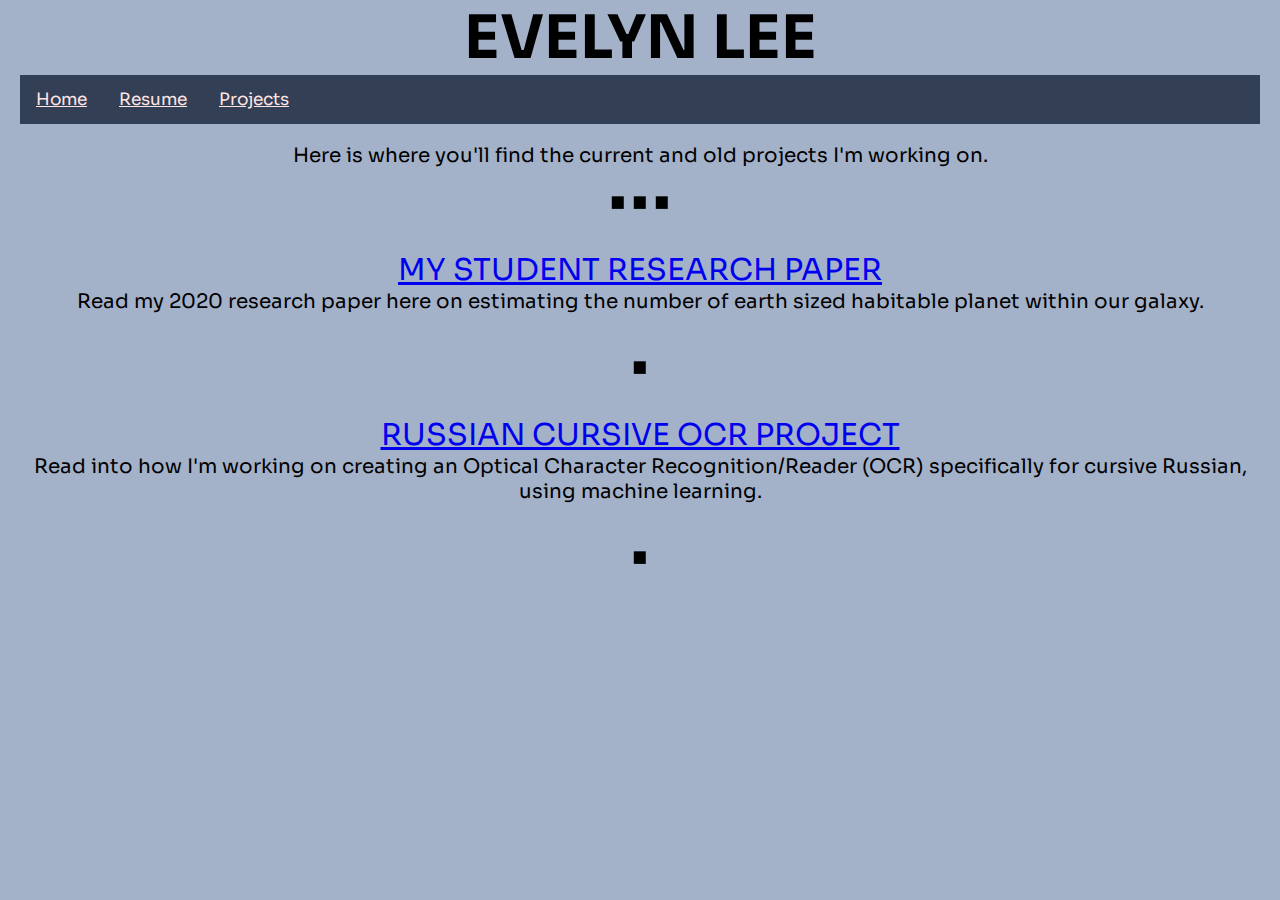
==== projects.html @ 2d14d289 "change it again" ====
<!DOCTYPE html>
<html>
  <head>
    <title>Evelyn Lee</title>
    <link href="https://fonts.googleapis.com/css2?family=Sora:wght@100;200&display=swap" rel="stylesheet">
    <link rel="stylesheet" type="text/css" href="stylesheet.css">
  </head>
  <body style="background-color:#a3b1c9;">
    <center>
      <h1  style="font-size: 60px;"> EVELYN LEE </h1>
      <ul style="background-color:#333f54;">
        <li><a href="index.html">Home</a></li>
        <li><a target="_blank" href="https://docs.google.com/document/d/154IcxcuaKmGl_ihyJojEN-pFoZqTG5M0qcMwYhzF86Y/edit?usp=sharing">Resume</a></li>
        <li><a class="active" href="projects.html">Projects</a></li>
      </ul>
      <br>

      <p> Here is where you'll find the current and old projects I'm working on.</p>


      <p style = "font-size:50px;">•••</p>
      <br>


      <a style="font-size:30px;" target="_blank" href="https://docs.google.com/document/d/1yXSRSCd3Va7WezrfDUOI1sY9FyUe70yb1ut0jM3OX-Y/edit?usp=sharing">MY STUDENT RESEARCH PAPER</a>
      <!-- <div class="box"> -->
        <p>Read my 2020 research paper here on estimating the number of earth sized habitable planet within our galaxy.</p>
      <!-- </div> -->


      <br>
      <p style = "font-size:50px;">•</p>
      <br>


      <a style="font-size:30px;" href="RussianOCR.html">RUSSIAN CURSIVE OCR PROJECT</a>
      <!-- <div class="box"> -->
        <p>Read into how I'm working on creating an Optical Character Recognition/Reader (OCR) specifically for cursive Russian, using machine learning.</p>
      <!-- </div> -->


      <br>
      <p style = "font-size:50px;">•</p>
      <br>


    </center>
  </body>
</html>
---- stylesheet.css ----
:root {
	--sage:								#87A376;
	--sakura:							#FFE4E4;
	--slate:							#333f54;
	--white:							#FFFFFF;

	--trans: transparent;
}

hr {
	background-color: black;
	border: none;
	height: 1px;
}

body {
  font-family: 'Sora', sans-serif;
padding-left: 20px;
padding-right: 20px;
}

h1 {
  text-align: center;
}

p {
  font-size: 20px;
  text-align: center;
}

ul {
	list-style-type: none;
	overflow: hidden;
}

li {
	float: left;
}

li a {
	display: block;
	text-align: center;
	color: #FFE4E4;
	font-size: 17px;
	padding: 14px 16px;
}

li a:hover {
	background-color: #111;
	color: #FFE4E4;
}

a {
	display: block;
}

div.box {
	border: 5px solid black;
	width: 75%;
	padding: 20px;
	list-style-type: none;
	overflow: hidden;
}

* { margin: 0; padding: 0; font-size: 15px;}

div.diamonds {  display: inline-block;
	margin: 0.1em; border-radius: 0; font-size: 4em; position: relative; transform-style: preserve-3d; width:100% }
div::before,
div::after {
	border-radius: 0;
	content: '';
	display: block;
	position: absolute;
	height: 100%;
	width: 100%; }
.current { border-radius: 0; font-size: 5.5em; height: 5em; width: 100; }
.current::before,
.current::after { border-radius: 0; }



.diamonds {
	background: var(--sakura);
	background-image:
		repeating-linear-gradient(
			60deg,
			var(--slate),
			var(--slate) 0.6em,
			var(--trans) 0.61em,
			var(--trans) 0.9em,
			var(--slate) 0.91em),
		repeating-linear-gradient(
			-60deg,
			var(--slate),
			var(--slate) 0.6em,
			var(--trans) 0.61em,
			var(--trans) 0.9em,
			var(--slate) 0.91em),
		repeating-linear-gradient(
			90deg,
			var(--white),
			var(--white) 0.3em,
			var(--trans) 0.31em,
			var(--trans) 0.52em,
			var(--white) 0.525em);
	background-position: 0.48em 0;
	background-size: 21em;
}
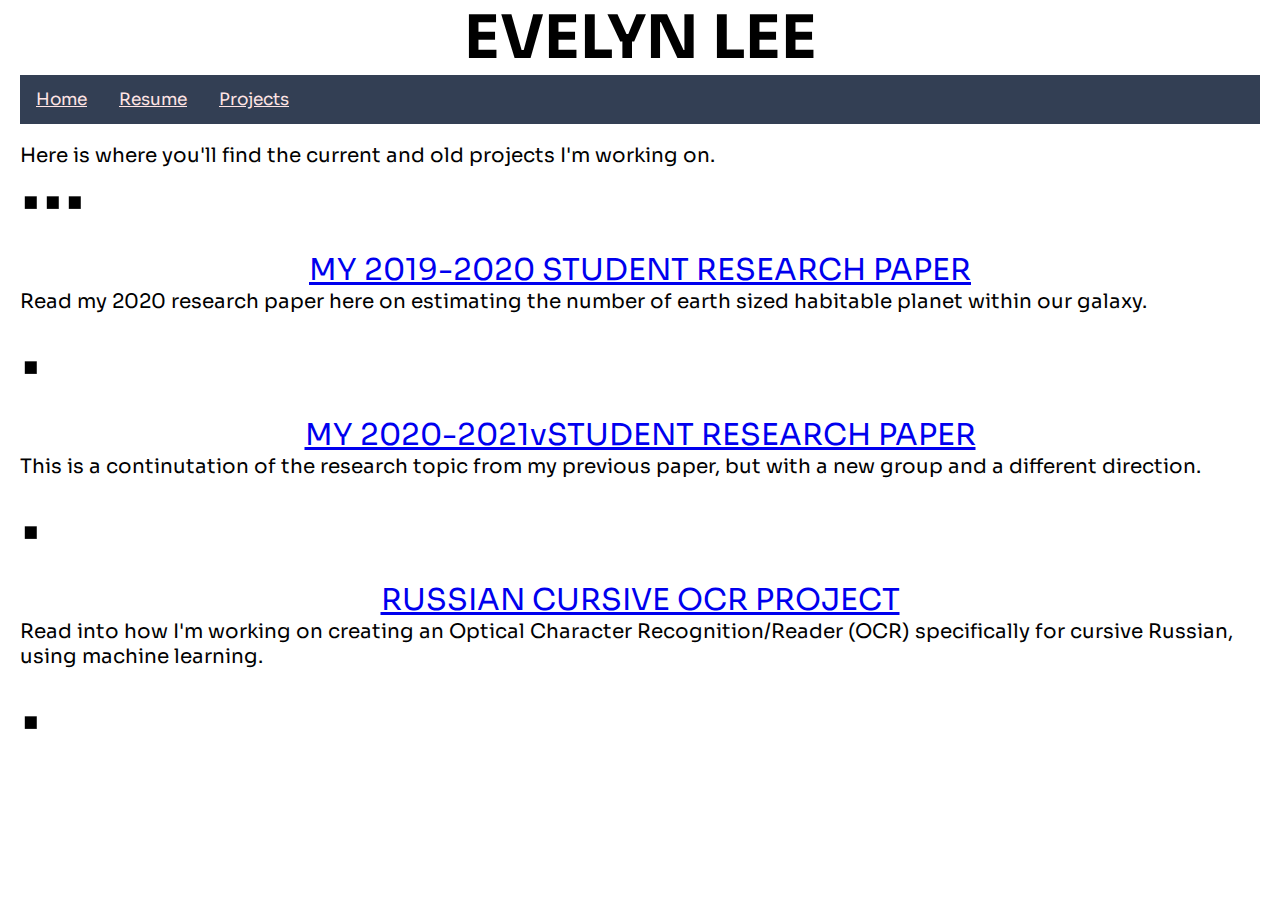
==== commit 17027881: "added research paper" ====
--- a/projects.html
+++ b/projects.html
@@ -5,7 +5,7 @@
     <link href="https://fonts.googleapis.com/css2?family=Sora:wght@100;200&display=swap" rel="stylesheet">
     <link rel="stylesheet" type="text/css" href="stylesheet.css">
   </head>
-  <body style="background-color:#a3b1c9;">
+  <body style="background-color:white;">
     <center>
       <h1  style="font-size: 60px;"> EVELYN LEE </h1>
       <ul style="background-color:#333f54;">
@@ -22,9 +22,20 @@
       <br>
 
 
-      <a style="font-size:30px;" target="_blank" href="https://docs.google.com/document/d/1yXSRSCd3Va7WezrfDUOI1sY9FyUe70yb1ut0jM3OX-Y/edit?usp=sharing">MY STUDENT RESEARCH PAPER</a>
+      <a style="font-size:30px;" target="_blank" href="https://docs.google.com/document/d/1yXSRSCd3Va7WezrfDUOI1sY9FyUe70yb1ut0jM3OX-Y/edit?usp=sharing">MY 2019-2020 STUDENT RESEARCH PAPER</a>
       <!-- <div class="box"> -->
         <p>Read my 2020 research paper here on estimating the number of earth sized habitable planet within our galaxy.</p>
+      <!-- </div> -->
+      
+
+      <br>
+      <p style = "font-size:50px;">•</p>
+      <br>
+
+
+      <a style="font-size:30px;" target="_blank" href="https://docs.google.com/document/d/1r8S0wmml6mHlD1Bqo4uEYEm_jOev7NtJA_S8nfvfAV4/edit?usp=sharing">MY 2020-2021vSTUDENT RESEARCH PAPER</a>
+      <!-- <div class="box"> -->
+        <p>This is a continutation of the research topic from my previous paper, but with a new group and a different direction.</p>
       <!-- </div> -->
 
 
--- a/stylesheet.css
+++ b/stylesheet.css
@@ -25,7 +25,7 @@
 
 p {
   font-size: 20px;
-  text-align: center;
+  text-align: left;
 }
 
 ul {
@@ -86,7 +86,7 @@
 		repeating-linear-gradient(
 			60deg,
 			var(--slate),
-			var(--slate) 0.6em,
+			var(--slate) 0.6em
 			var(--trans) 0.61em,
 			var(--trans) 0.9em,
 			var(--slate) 0.91em),
@@ -107,3 +107,70 @@
 	background-position: 0.48em 0;
 	background-size: 21em;
 }
+
+
+
+/* The sidebar menu */
+.sidebar {
+  height: 100%; /* 100% Full-height */
+  width: 0; /* 0 width - change this with JavaScript */
+  position: fixed; /* Stay in place */
+  z-index: 1; /* Stay on top */
+  top: 0;
+  left: 0;
+  background-color: #111; /* Black*/
+  overflow-x: hidden; /* Disable horizontal scroll */
+  padding-top: 60px; /* Place content 60px from the top */
+  transition: 0.5s; /* 0.5 second transition effect to slide in the sidebar */
+}
+
+/* The sidebar links */
+.sidebar a {
+  padding: 8px 8px 8px 32px;
+  text-decoration: none;
+  font-size: 25px;
+  color: #818181;
+  display: block;
+  transition: 0.3s;
+}
+
+/* When you mouse over the navigation links, change their color */
+.sidebar a:hover {
+  color: #f1f1f1;
+}
+
+/* Position and style the close button (top right corner) */
+.sidebar .closebtn {
+  position: absolute;
+  top: 0;
+  right: 25px;
+  font-size: 36px;
+  margin-left: 50px;
+}
+
+/* The button used to open the sidebar */
+.openbtn {
+  font-size: 20px;
+  cursor: pointer;
+  background-color: #111;
+  color: white;
+  padding: 10px 15px;
+  border: none;
+}
+
+.openbtn:hover {
+  background-color: #444;
+}
+
+/* Style page content - use this if you want to push the page content to the right when you open the side navigation */
+#main {
+  transition: margin-left .5s; /* If you want a transition effect */
+  padding: 20px;
+}
+
+/* On smaller screens, where height is less than 450px, change the style of the sidenav (less padding and a smaller font size) */
+@media screen and (max-height: 450px) {
+  .sidebar {padding-top: 15px;}
+  .sidebar a {font-size: 18px;}
+}
+
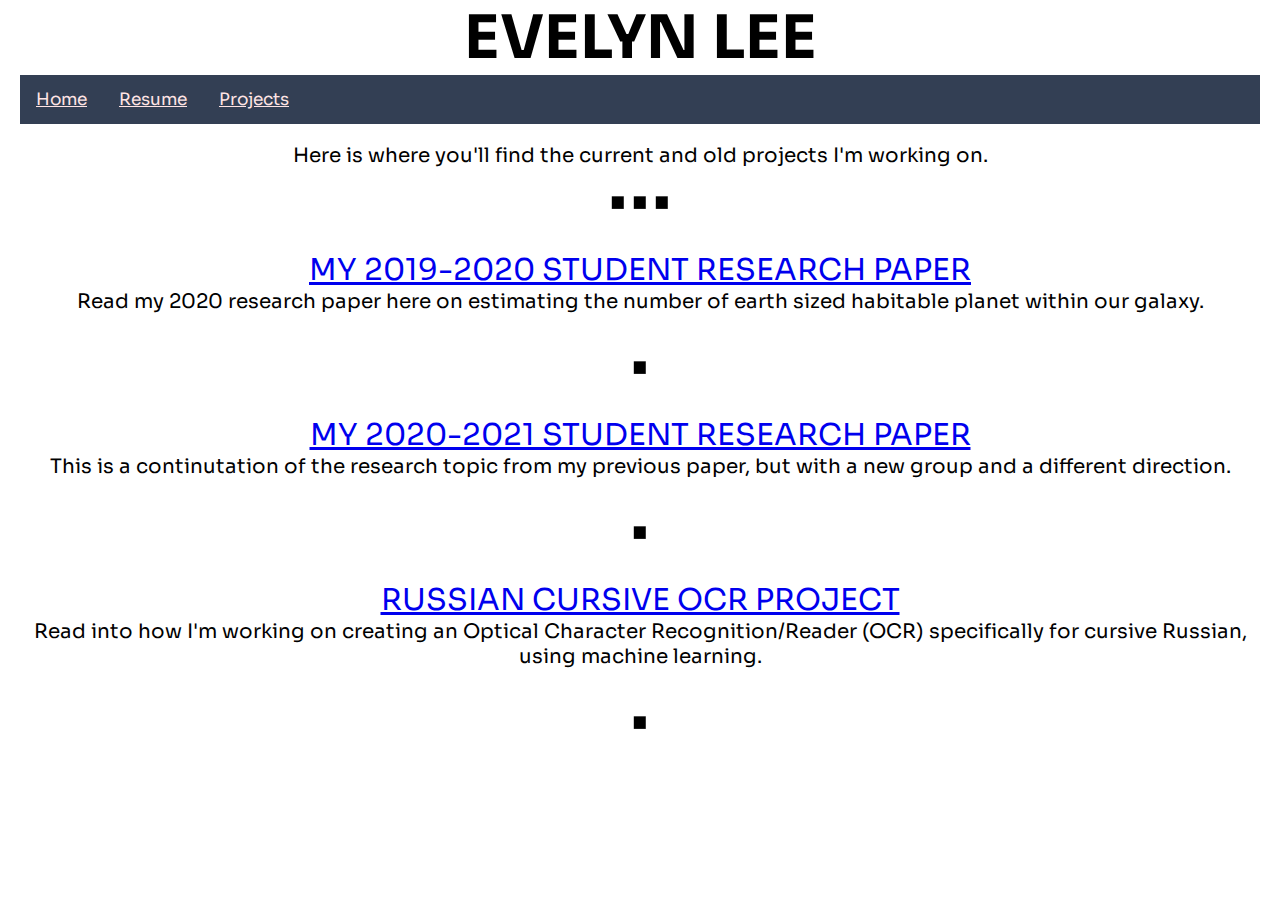
==== commit 9064b6e3: "i hate formatting" ====
--- a/projects.html
+++ b/projects.html
@@ -14,6 +14,7 @@
         <li><a class="active" href="projects.html">Projects</a></li>
       </ul>
       <br>
+
 
       <p> Here is where you'll find the current and old projects I'm working on.</p>
 
@@ -33,7 +34,7 @@
       <br>
 
 
-      <a style="font-size:30px;" target="_blank" href="https://docs.google.com/document/d/1r8S0wmml6mHlD1Bqo4uEYEm_jOev7NtJA_S8nfvfAV4/edit?usp=sharing">MY 2020-2021vSTUDENT RESEARCH PAPER</a>
+      <a style="font-size:30px;" target="_blank" href="https://docs.google.com/document/d/1r8S0wmml6mHlD1Bqo4uEYEm_jOev7NtJA_S8nfvfAV4/edit?usp=sharing">MY 2020-2021 STUDENT RESEARCH PAPER</a>
       <!-- <div class="box"> -->
         <p>This is a continutation of the research topic from my previous paper, but with a new group and a different direction.</p>
       <!-- </div> -->
--- a/stylesheet.css
+++ b/stylesheet.css
@@ -25,7 +25,7 @@
 
 p {
   font-size: 20px;
-  text-align: left;
+  
 }
 
 ul {
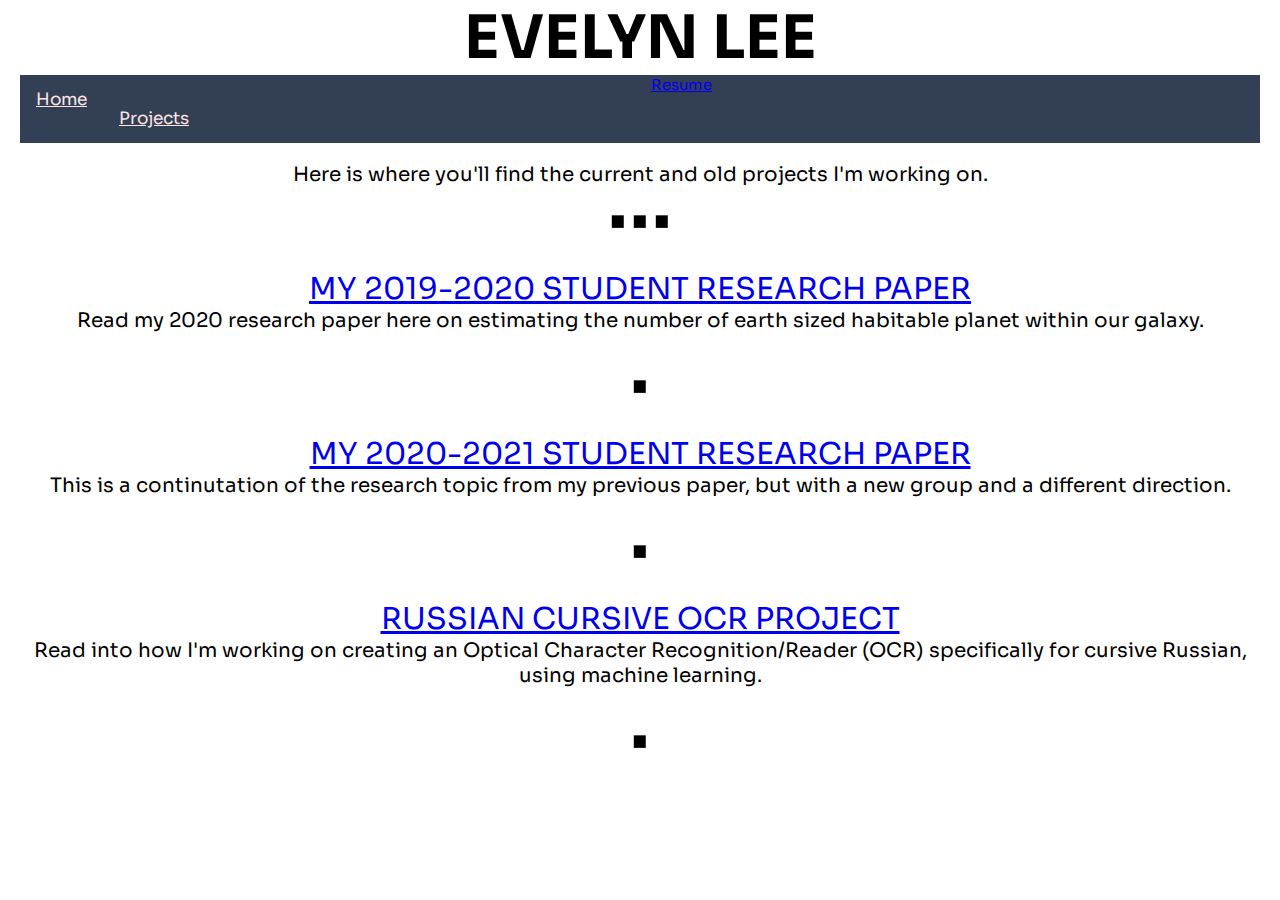
==== commit c0ea0ed0: "side bar" ====
--- a/projects.html
+++ b/projects.html
@@ -10,7 +10,7 @@
       <h1  style="font-size: 60px;"> EVELYN LEE </h1>
       <ul style="background-color:#333f54;">
         <li><a href="index.html">Home</a></li>
-        <li><a target="_blank" href="https://docs.google.com/document/d/154IcxcuaKmGl_ihyJojEN-pFoZqTG5M0qcMwYhzF86Y/edit?usp=sharing">Resume</a></li>
+        <a target="_blank" href="https://drive.google.com/file/d/1ZCPqSpEkif1gRpcJfFkFd7_asv5aMMFE/preview" width="640" height="480" allow="autoplay">Resume</a></li>
         <li><a class="active" href="projects.html">Projects</a></li>
       </ul>
       <br>
@@ -21,9 +21,11 @@
 
       <p style = "font-size:50px;">•••</p>
       <br>
-
-
-      <a style="font-size:30px;" target="_blank" href="https://docs.google.com/document/d/1yXSRSCd3Va7WezrfDUOI1sY9FyUe70yb1ut0jM3OX-Y/edit?usp=sharing">MY 2019-2020 STUDENT RESEARCH PAPER</a>
+      <!--  <a style="font-size:30px;" target="_blank" href="https://docs.google.com/document/d/1yXSRSCd3Va7WezrfDUOI1sY9FyUe70yb1ut0jM3OX-Y/edit?usp=sharing">MY 2019-2020 STUDENT RESEARCH PAPER</a>
+      <a style="font-size:30px;" target="_blank" href="https://docs.google.com/document/d/1r8S0wmml6mHlD1Bqo4uEYEm_jOev7NtJA_S8nfvfAV4/edit?usp=sharing">MY 2020-2021 STUDENT RESEARCH PAPER</a>
+      -->
+     
+      <a style="font-size:30px;" target="_blank" href="https://docs.google.com/document/d/1yXSRSCd3Va7WezrfDUOI1sY9FyUe70yb1ut0jM3OX-Y/preview">MY 2019-2020 STUDENT RESEARCH PAPER</a>
       <!-- <div class="box"> -->
         <p>Read my 2020 research paper here on estimating the number of earth sized habitable planet within our galaxy.</p>
       <!-- </div> -->
@@ -34,7 +36,7 @@
       <br>
 
 
-      <a style="font-size:30px;" target="_blank" href="https://docs.google.com/document/d/1r8S0wmml6mHlD1Bqo4uEYEm_jOev7NtJA_S8nfvfAV4/edit?usp=sharing">MY 2020-2021 STUDENT RESEARCH PAPER</a>
+      <a style="font-size:30px;" target="_blank" href="https://docs.google.com/document/d/1r8S0wmml6mHlD1Bqo4uEYEm_jOev7NtJA_S8nfvfAV4/preview">MY 2020-2021 STUDENT RESEARCH PAPER</a>
       <!-- <div class="box"> -->
         <p>This is a continutation of the research topic from my previous paper, but with a new group and a different direction.</p>
       <!-- </div> -->
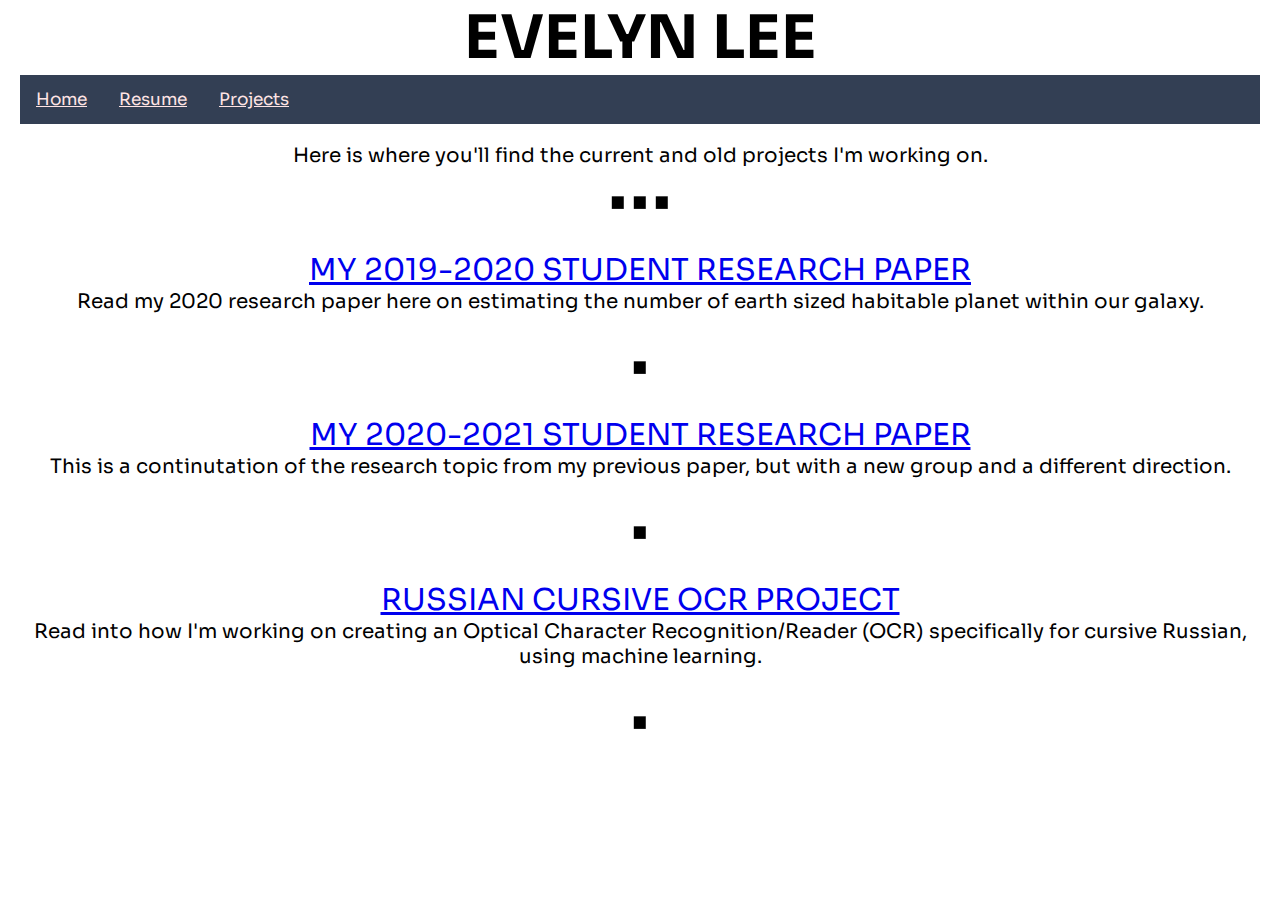
==== commit c77e52fd: "more stuff" ====
--- a/projects.html
+++ b/projects.html
@@ -8,10 +8,10 @@
   <body style="background-color:white;">
     <center>
       <h1  style="font-size: 60px;"> EVELYN LEE </h1>
-      <ul style="background-color:#333f54;">
-        <li><a href="index.html">Home</a></li>
-        <a target="_blank" href="https://drive.google.com/file/d/1ZCPqSpEkif1gRpcJfFkFd7_asv5aMMFE/preview" width="640" height="480" allow="autoplay">Resume</a></li>
-        <li><a class="active" href="projects.html">Projects</a></li>
+      <ul style="background-color: #333f54;">
+        <li><a class="active" href="index.html">Home</a></li>
+        <li><a target="_blank" href="https://drive.google.com/file/d/1ZCPqSpEkif1gRpcJfFkFd7_asv5aMMFE/preview" width="640" height="480" allow="autoplay">Resume</a></li>
+        <li><a href="projects.html">Projects</a></li>
       </ul>
       <br>
 
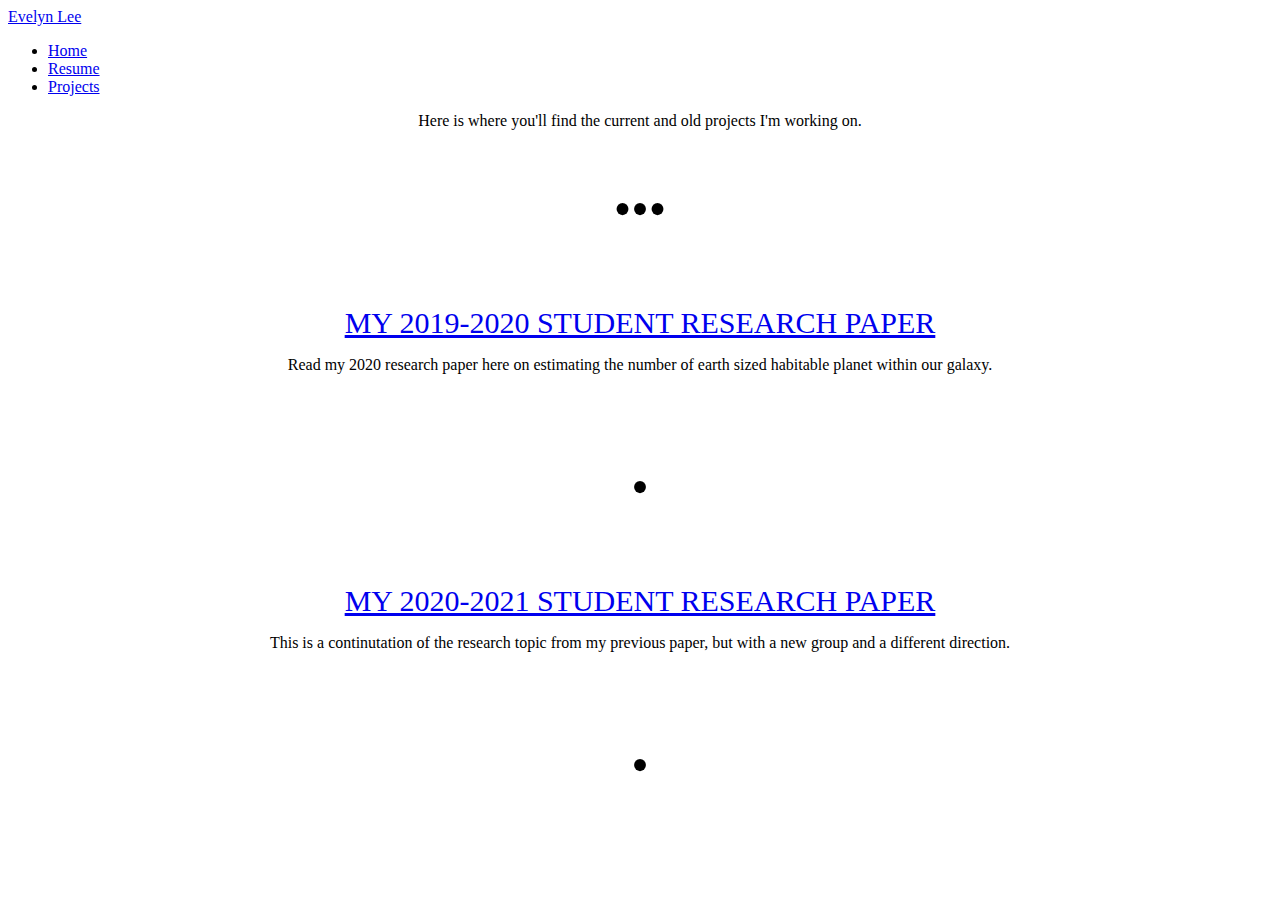
==== commit 333a5694: "Add files via upload" ====
--- a/projects.html
+++ b/projects.html
@@ -1,63 +1,85 @@
-<!DOCTYPE html>
-<html>
-  <head>
-    <title>Evelyn Lee</title>
-    <link href="https://fonts.googleapis.com/css2?family=Sora:wght@100;200&display=swap" rel="stylesheet">
-    <link rel="stylesheet" type="text/css" href="stylesheet.css">
-  </head>
-  <body style="background-color:white;">
-    <center>
-      <h1  style="font-size: 60px;"> EVELYN LEE </h1>
-      <ul style="background-color: #333f54;">
-        <li><a class="active" href="index.html">Home</a></li>
-        <li><a target="_blank" href="https://drive.google.com/file/d/1ZCPqSpEkif1gRpcJfFkFd7_asv5aMMFE/preview" width="640" height="480" allow="autoplay">Resume</a></li>
-        <li><a href="projects.html">Projects</a></li>
-      </ul>
-      <br>
-
-
-      <p> Here is where you'll find the current and old projects I'm working on.</p>
-
-
-      <p style = "font-size:50px;">•••</p>
-      <br>
-      <!--  <a style="font-size:30px;" target="_blank" href="https://docs.google.com/document/d/1yXSRSCd3Va7WezrfDUOI1sY9FyUe70yb1ut0jM3OX-Y/edit?usp=sharing">MY 2019-2020 STUDENT RESEARCH PAPER</a>
-      <a style="font-size:30px;" target="_blank" href="https://docs.google.com/document/d/1r8S0wmml6mHlD1Bqo4uEYEm_jOev7NtJA_S8nfvfAV4/edit?usp=sharing">MY 2020-2021 STUDENT RESEARCH PAPER</a>
-      -->
-     
-      <a style="font-size:30px;" target="_blank" href="https://docs.google.com/document/d/1yXSRSCd3Va7WezrfDUOI1sY9FyUe70yb1ut0jM3OX-Y/preview">MY 2019-2020 STUDENT RESEARCH PAPER</a>
-      <!-- <div class="box"> -->
-        <p>Read my 2020 research paper here on estimating the number of earth sized habitable planet within our galaxy.</p>
-      <!-- </div> -->
-      
-
-      <br>
-      <p style = "font-size:50px;">•</p>
-      <br>
-
-
-      <a style="font-size:30px;" target="_blank" href="https://docs.google.com/document/d/1r8S0wmml6mHlD1Bqo4uEYEm_jOev7NtJA_S8nfvfAV4/preview">MY 2020-2021 STUDENT RESEARCH PAPER</a>
-      <!-- <div class="box"> -->
-        <p>This is a continutation of the research topic from my previous paper, but with a new group and a different direction.</p>
-      <!-- </div> -->
-
-
-      <br>
-      <p style = "font-size:50px;">•</p>
-      <br>
-
-
-      <a style="font-size:30px;" href="RussianOCR.html">RUSSIAN CURSIVE OCR PROJECT</a>
-      <!-- <div class="box"> -->
-        <p>Read into how I'm working on creating an Optical Character Recognition/Reader (OCR) specifically for cursive Russian, using machine learning.</p>
-      <!-- </div> -->
-
-
-      <br>
-      <p style = "font-size:50px;">•</p>
-      <br>
-
-
-    </center>
-  </body>
-</html>
+<!DOCTYPE html>
+<html lang="en">
+<head>
+    <meta charset="UTF-8">
+    <meta http-equiv="X-UA-Compatible" content="IE=edge">
+    <meta name="viewport" content="width=device-width, initial-scale=1.0">
+    <title>My Website</title>
+    <link rel="stylesheet" href="style.css">
+</head>
+<body>
+    <!-- Navigation Bar-->
+    <nav class="navbar">
+        <div class="navbar__container">
+            <a href="#home" id="navbar__logo">Evelyn Lee</a>
+            <div class="navbar__toggle" id="mobile-menu">
+                <span class="bar"></span>
+                <span class="bar"></span>
+                <span class="bar"></span>
+            </div>
+            <ul class="navbar__menu">
+                <li class="navbar__item">
+                    <a href="index.html" class="navbar__links" id="homepage">Home</a>
+                </li>
+                <li class="navbar__btn">
+                    <a class="links" target="_blank" href="https://drive.google.com/file/d/1ZCPqSpEkif1gRpcJfFkFd7_asv5aMMFE/preview" width="640" height="480" allow="autoplay">Resume</a>
+                    
+                </li>
+                <li class="navbar__item">
+                    <a href="projects.html" class="navbar__links" id="projectspage">Projects</a>
+                </li>
+            </ul>
+        </div>
+    </nav>
+
+
+    <div class="hero" id ="projects">
+        <center>
+        <p> Here is where you'll find the current and old projects I'm working on.</p>
+
+
+        <p style = "font-size:50px;">•••</p>
+        <br>
+       
+        <a class="links" style="font-size:30px;" target="_blank" href="https://docs.google.com/document/d/1yXSRSCd3Va7WezrfDUOI1sY9FyUe70yb1ut0jM3OX-Y/preview">MY 2019-2020 STUDENT RESEARCH PAPER</a>
+       
+          <p>Read my 2020 research paper here on estimating the number of earth sized habitable planet within our galaxy.</p>
+        
+        
+  
+        <br>
+        <p style = "font-size:50px;">•</p>
+        <br>
+  
+  
+        <a class="links" style="font-size:30px;" target="_blank" href="https://docs.google.com/document/d/1r8S0wmml6mHlD1Bqo4uEYEm_jOev7NtJA_S8nfvfAV4/preview">MY 2020-2021 STUDENT RESEARCH PAPER</a>
+        
+          <p>This is a continutation of the research topic from my previous paper, but with a new group and a different direction.</p>
+        
+  
+  
+        <br>
+        <p style = "font-size:50px;">•</p>
+        <br>
+  
+        <!--
+        <a class="links" style="font-size:30px;" href="RussianOCR.html">RUSSIAN CURSIVE OCR PROJECT</a>
+        
+          <p>Read into how I'm working on creating an Optical Character Recognition/Reader (OCR) specifically for cursive Russian, using machine learning.</p>
+        
+  
+  
+        <br>
+        <p style = "font-size:50px;">•</p>
+        <br>
+        -->
+        
+        </center>
+
+
+    </div> 
+
+    <script src="app.js"></script>
+</body>
+</html>
+
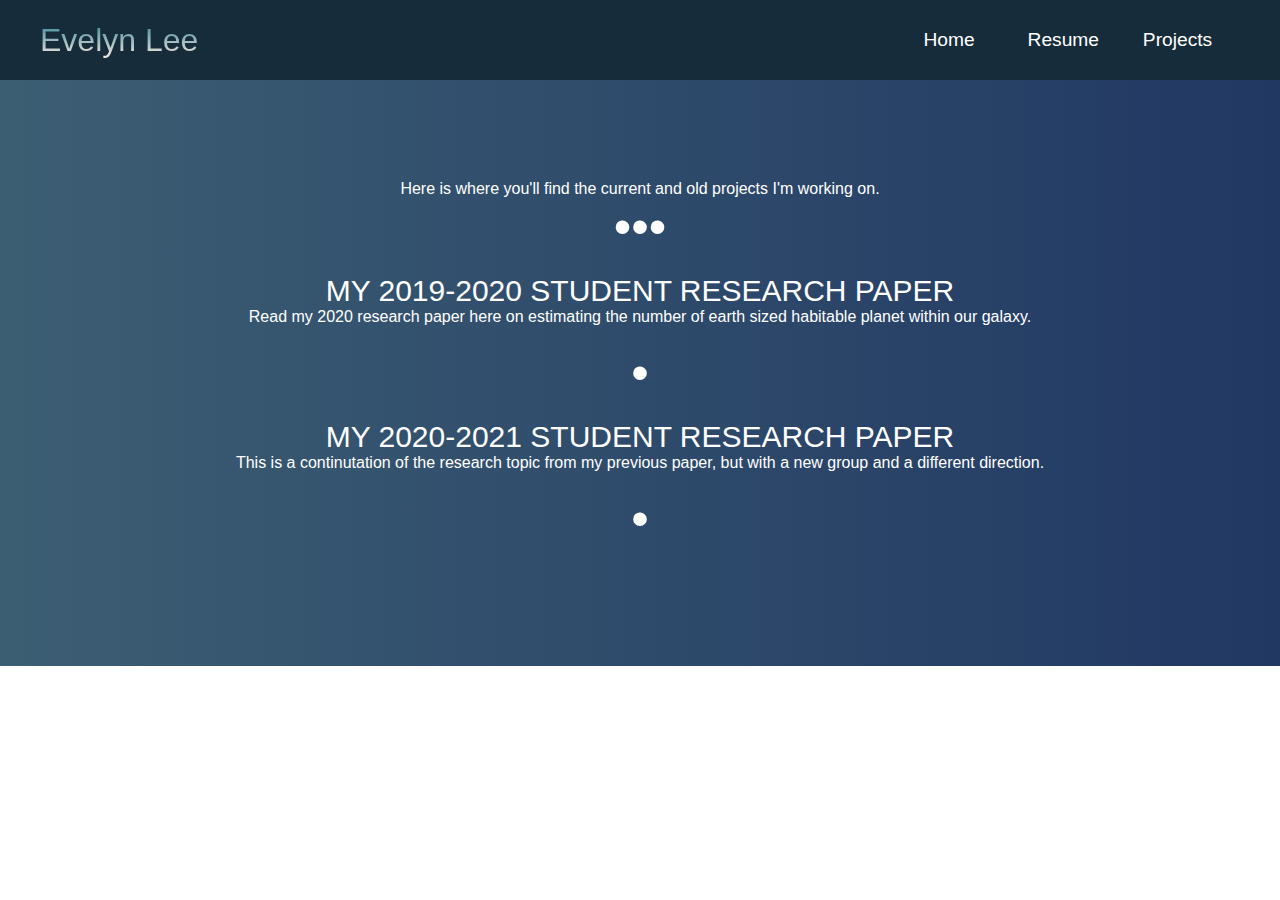
==== commit 082203b8: "Add files via upload" ====
--- a/projects.html
+++ b/projects.html
@@ -4,7 +4,7 @@
     <meta charset="UTF-8">
     <meta http-equiv="X-UA-Compatible" content="IE=edge">
     <meta name="viewport" content="width=device-width, initial-scale=1.0">
-    <title>My Website</title>
+    <title>Evelyn Lee</title>
     <link rel="stylesheet" href="style.css">
 </head>
 <body>
--- a/style.css
+++ b/style.css
@@ -0,0 +1,224 @@
+* {
+    box-sizing: border-box;
+    margin: 0;
+    padding: 0;
+    font-family: 'kUMBH sANS', sans-serif;
+    scroll-behavior: smooth;
+}
+
+.navbar {
+    background: #162c3a;
+    height: 80px;
+    display: flex;
+    justify-content: center;
+    align-items: center;
+    font-size: 1.2rem;
+    position: sticky;
+    top: 0;
+    z-index: 999;
+}
+
+.navbar__container {
+    display: flex;
+    justify-content: space-between;
+    height: 80px;
+    z-index: 1;
+    width: 100%;
+    max-width: 1200px;
+    margin: 0 auto;
+    padding: 0px;
+}
+
+#navbar__logo {
+    background-color: #162c3a;
+    background-image: linear-gradient(to top, #eee4dc 30%, #418a9b 70%);
+    background-size: 100%;
+    -webkit-background-clip: text;
+    -moz-background-clip: text;
+    -webkit-text-fill-color: transparent;
+    -moz-text-fill-color: transparent;
+    display: flex;
+    align-items: center;
+    cursor: pointer;
+    text-decoration: none;
+    font-size: 2rem;
+}
+
+.navbar__menu {
+    display: flex;
+    align-items: center;
+    list-style: none;
+}
+
+.navbar__item {
+    height: 80px;
+}
+
+.navbar__links {
+    color: #fff;
+    display: flex;
+    align-items: center;
+    justify-content: center;
+    width: 125px;
+    text-decoration: none;
+    height: 100%;
+    transition: all 0.3s ease;
+}
+
+.navbar__btn {
+    display: flex;
+    justify-content: center;
+    align-items: center;
+    padding: 0 1rem;
+    width: 100%;
+}
+
+.button {
+    display: flex;
+    justify-content: center;
+    align-items: center;
+    text-decoration: none;
+    padding: 10px 20px;
+    height: 100%;
+    width: none;
+    outline: none;
+    border-radius: 4px;
+    background: #833ab4;
+    background: -webkit-linear-gradient(to right, #fcb045, #fd1d1d, #8331b4);
+}
+
+.navbar__links:hover {
+    color: #828da7;
+    transition: all 0.3s ease;
+}
+
+.resume__link:hover {
+    color: #828da7;
+    transition: all 0.3s ease;
+}
+.links {
+    text-decoration: none;
+    color: #fff;
+}
+
+p {
+    color: #fff;
+}
+
+@media screen and (max-width: 960px) {
+    .navbar_container {
+        display: flex;
+        justify-content: space-between;
+        height: 80px;
+        z-index: 1;
+        width: 100%;
+        max-width: 1300px;
+        padding: 0;
+    }
+
+    .navbar__menu {
+        display: grid;
+        grid-template-columns: auto;
+        margin: 0;
+        width: 100%;
+        position: absolute;
+        top: -1000px;
+        opacity: 1;
+        transition: all 0.5s ease;
+        z-index: -1;
+        background: #162c3a;
+    }
+
+    .navbar__menu.active {
+        background: #162c3a;
+        top: 100%;
+        opacity: 1;
+        transition: all 0.5s ease;
+        z-index: 99;
+        height: 100vh;
+        font-size: 1.5rem;
+    }
+
+    #navbar__logo {
+        padding-left: 25px;
+    }
+
+    .navbar__toggle .bar {
+        width: 25px;
+        height: 3px;
+        margin: 5px auto;
+        transition: all 0.3s ease-in-out;
+        background: #fff;
+    }
+
+    .navbar__item {
+        width: 100%;
+    }
+
+    .navbar__links {
+        text-align: center;
+        padding: 2rem;
+        width: 100%;
+        display: table;
+    }
+
+    .navbar__btn {
+        padding-bottom: 2rem;
+    }
+
+
+    .button {
+        display: flex;
+        justify-content: center;
+        align-items: center;
+        width: 80%;
+        height: 80x;
+        margin: 0;
+    }
+
+    #mobile-menu {
+        position: absolute;
+        top: 20%;
+        right: 5%;
+        transform: translate(5%, 20%);
+    }
+
+    .navbar__toggle .bar {
+        display: block;
+        cursor: pointer;
+    }
+}
+
+.hero {
+    background: #3C5E73;
+    background: linear-gradient(to right, #3C5E73, rgb(33, 56, 99));
+    padding: 100px 0;
+}
+
+.hero__container {
+    display: flex;
+    flex-direction: column;
+    justify-content: center;
+    align-items: center;
+    max-width: 1200px;
+    margin: 0 auto;
+    height: 90%;
+    text-align: center;
+    padding: 30px;
+}
+
+.hero__heading {
+    font-size: 50px; 
+    margin-bottom: 24px;
+    color: #D9BCA3;
+}
+
+.hero__description {
+    font-size: 20px; 
+    margin-bottom: 24px;
+    color: #F2DCC9;
+}
+
+.hero__heading span {
+
+}